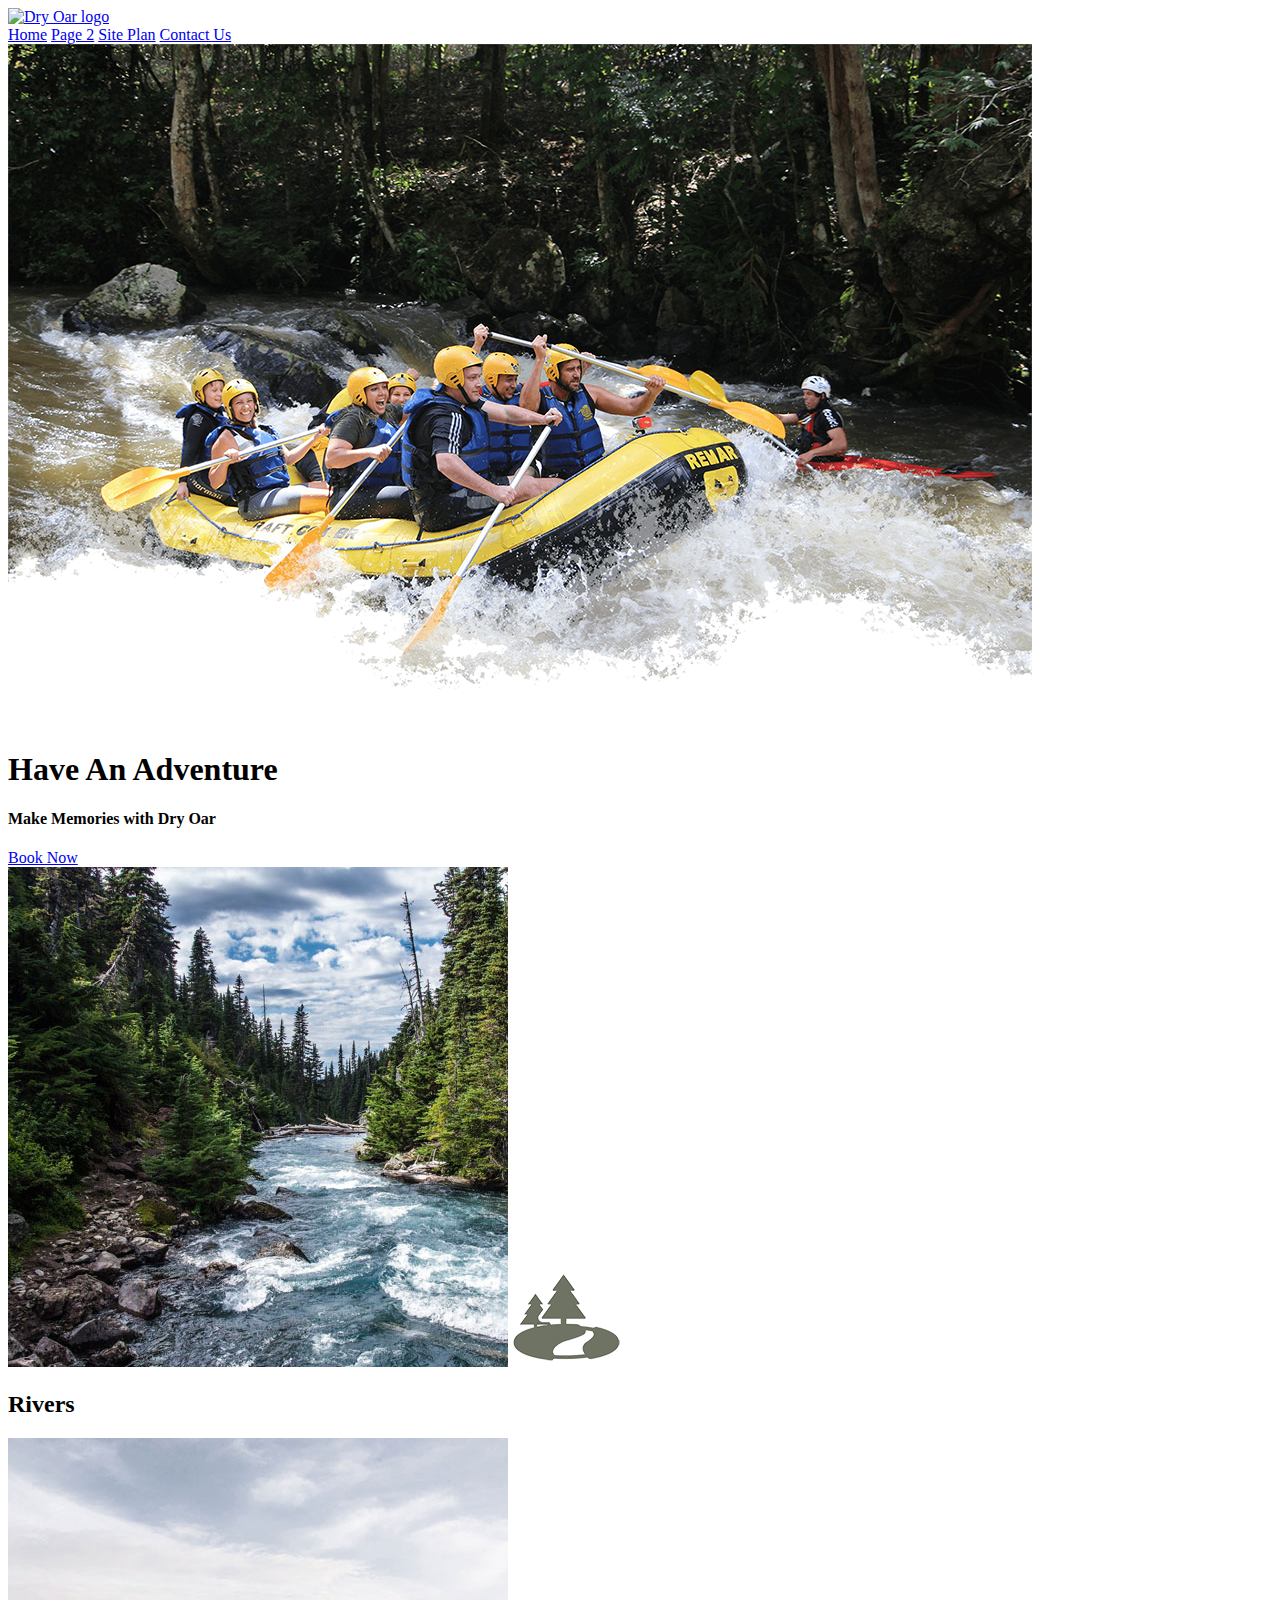
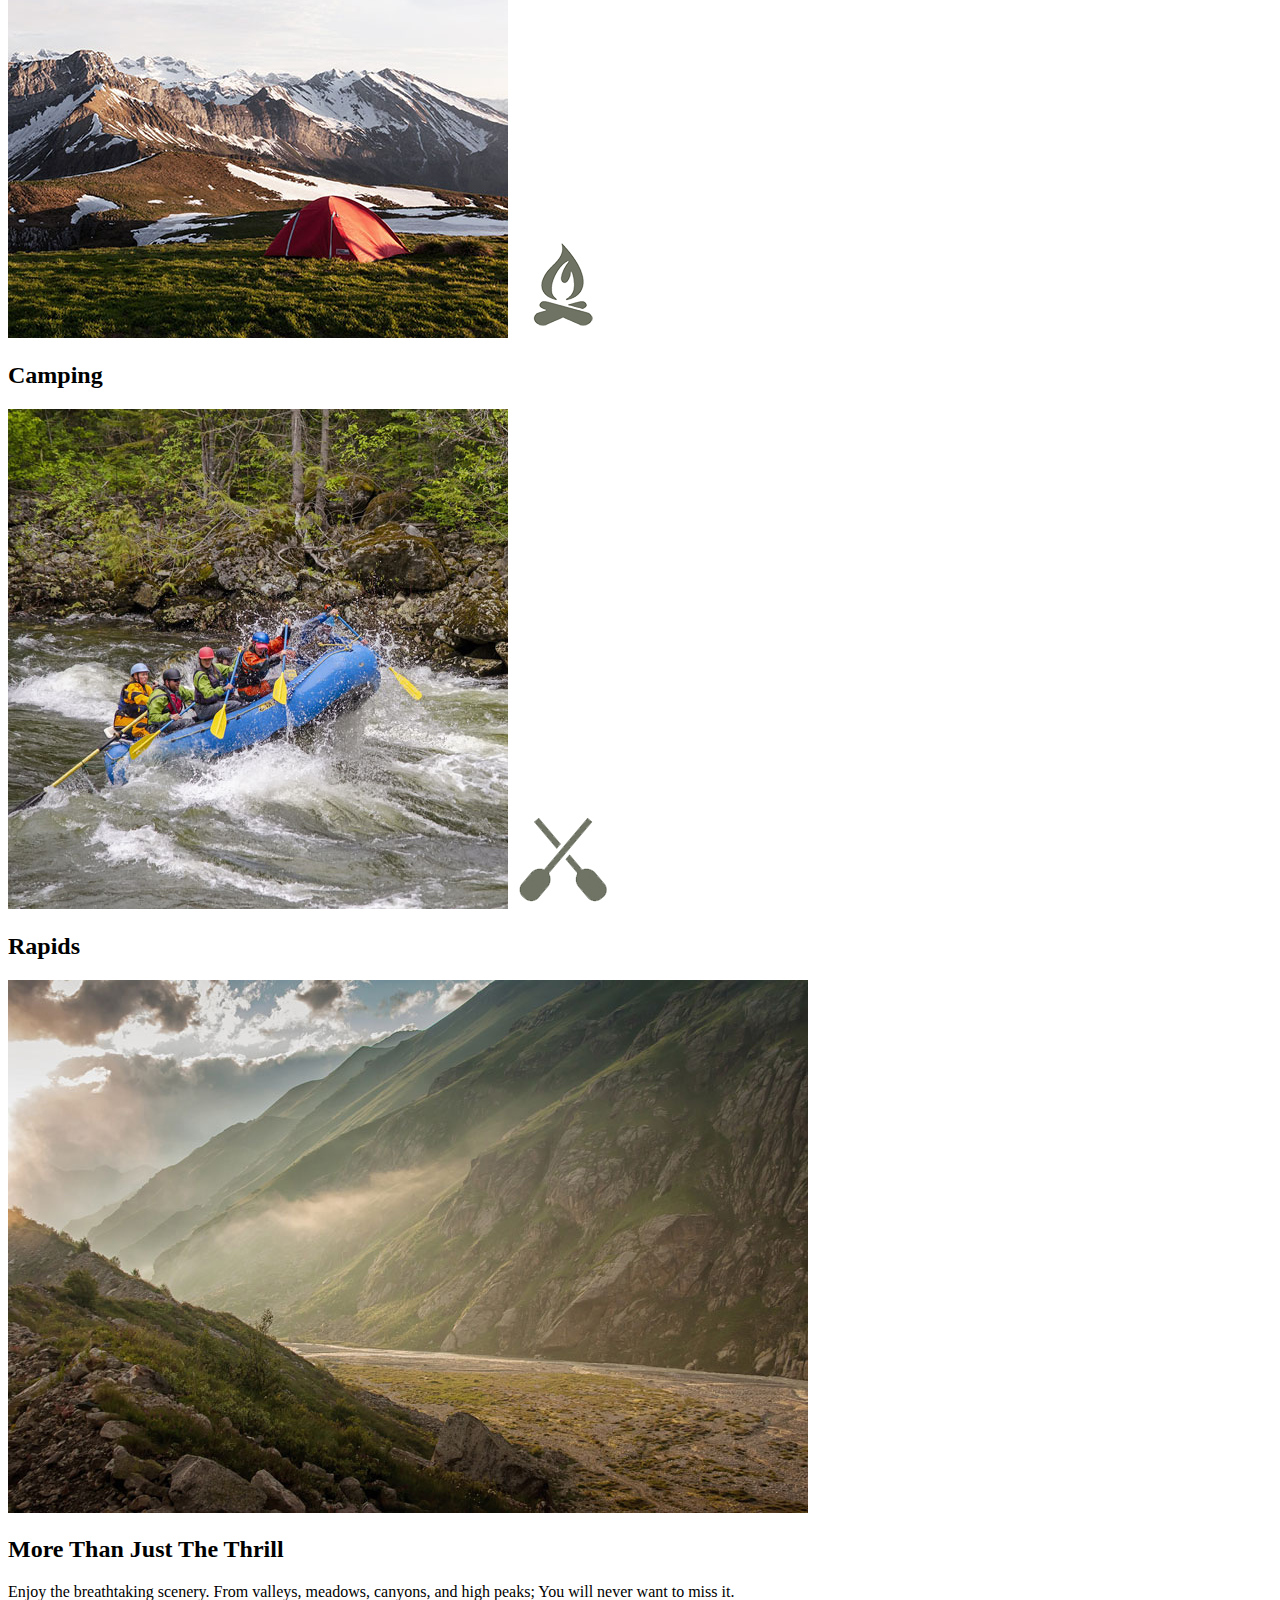
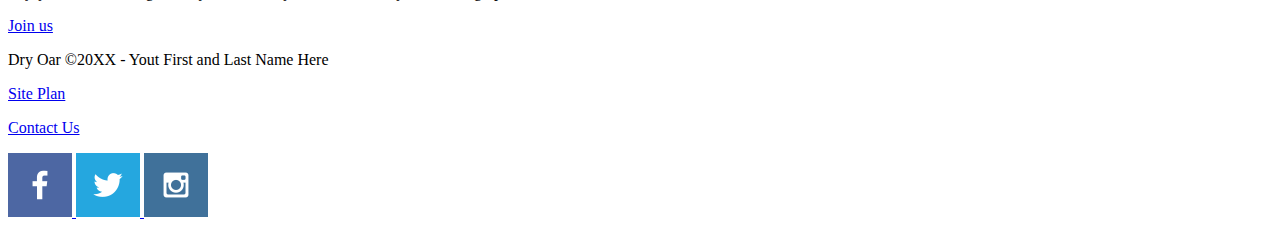
==== wwr/index.html @ 32d37b5d "index page added(no css yet)" ====
<!DOCTYPE html>
<html lang="en">
<head>
    <meta charset="UTF-8">
    <meta http-equiv="X-UA-Compatible" content="IE=edge">
    <meta name="viewport" content="width=device-width, initial-scale=1.0">
    <title>Whitewater Rafting Vacations | Dry Oar Boating | Home</title>
</head>
<body>
    <header>
        <a id="logo_link" href="index.html">
            <img class="logo" src="images/logo.png" alt="Dry Oar logo">
        </a>
        <nav>
            <a href="index.html">Home</a>
            <a href="#">Page 2</a>
            <a href="site-plan-rafting.html">Site Plan</a>
            <a href="contactus.html">Contact Us</a>            
        </nav>
    </header>
    <div id="hero">
        <div id="hero-box">
            <img id="hero-img" src="images/hero.png" alt="People loving white water rafting">
        </div>
        <section id="hero-msg">
            <h1 class="home-title">Have An Adventure</h1>
            <h4>Make Memories with Dry Oar</h4>
            <div class="button-box">
                <a class="book" href="contactus.html">Book Now</a>
            </div>
        </section>
    </div>
    <main class="home-grid">
        <section class="river-card">
            <img class="card-img" src="images/rivers.jpg" alt="river in forest">
            <img class="icon" src="images/river_icon.png" alt="river icon">
            <h2>Rivers</h2>
        </section>
        <section class="camping-card">
            <img class="card-img" src="images/camping.jpg" alt="tent in mountains">
            <img class="icon" src="images/fire_icon.png" alt="fire icon">
            <h2>Camping</h2>
        </section>
        <section class="rapids-card">
            <img class="card-img" src="images/rapids.jpg" alt="rafting boat">
            <img class="icon" src="images/oars.png" alt="oars icon">
            <h2>Rapids</h2>
        </section>
        <img class="mountains" src="images/mountains.jpg" alt="Misty mountains">
        <section class="msg">
            <h2>More Than Just The Thrill</h2>
            <p>Enjoy the breathtaking scenery. From valleys, meadows, canyons, and high peaks; You will never want to miss it.</p>
            <a class='join' href="rivers.html">Join us</a>               
        </section>
    </main>
    <footer>
        <p>Dry Oar &copy;20XX - Yout First and Last Name Here</p>
        <p><a href="site-plan-rafting.html">Site Plan</a></p>
        <p><a href="contactus.html">Contact Us</a></p>
        <div class="social">
            <a href="http://facebook.com">
                <img src="images/facebook.png" alt="fb icon">
            </a>
            <a href="http://twitter.com">
                <img src="images/twitter.png" alt="twitter icon">
            </a>
            <a href="http://instagram.com">
                <img src="images/instagram.png" alt="instagram icon">
            </a>
        </div>
    </footer>
</body>
</html>
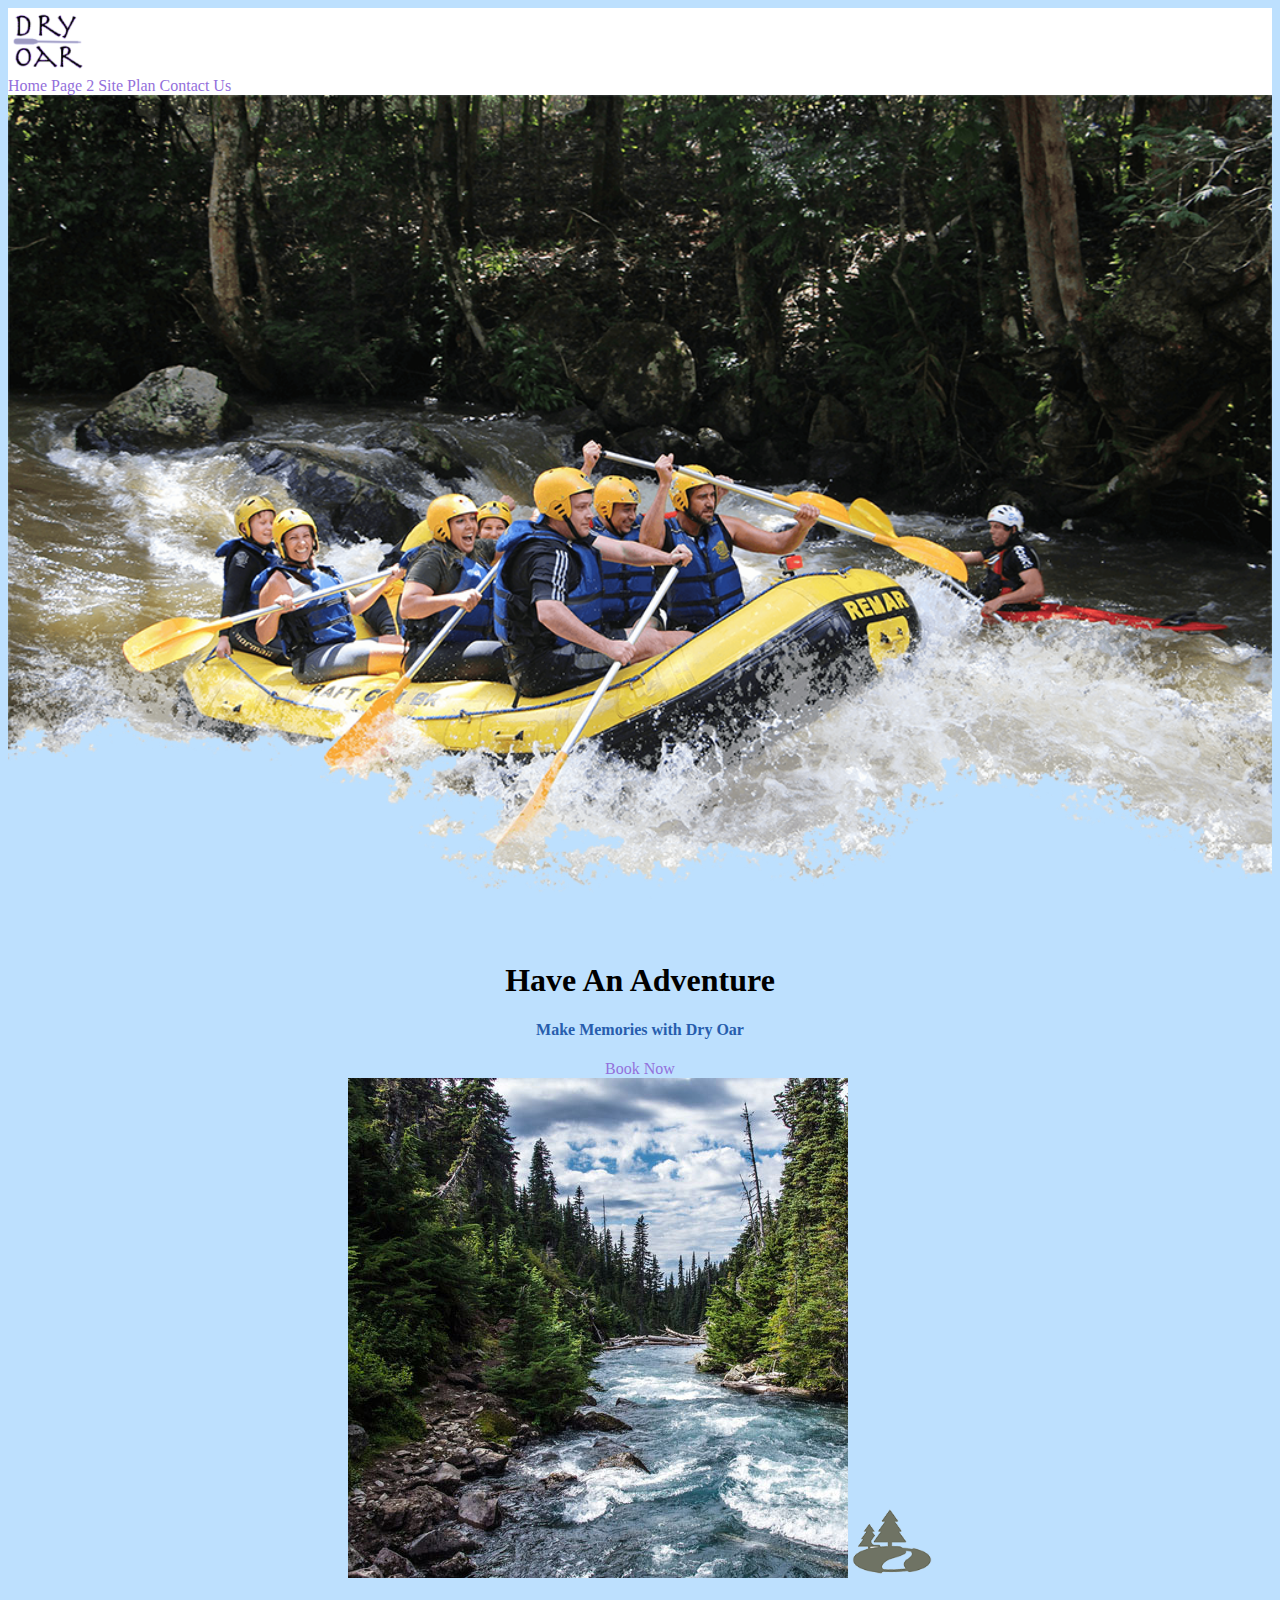
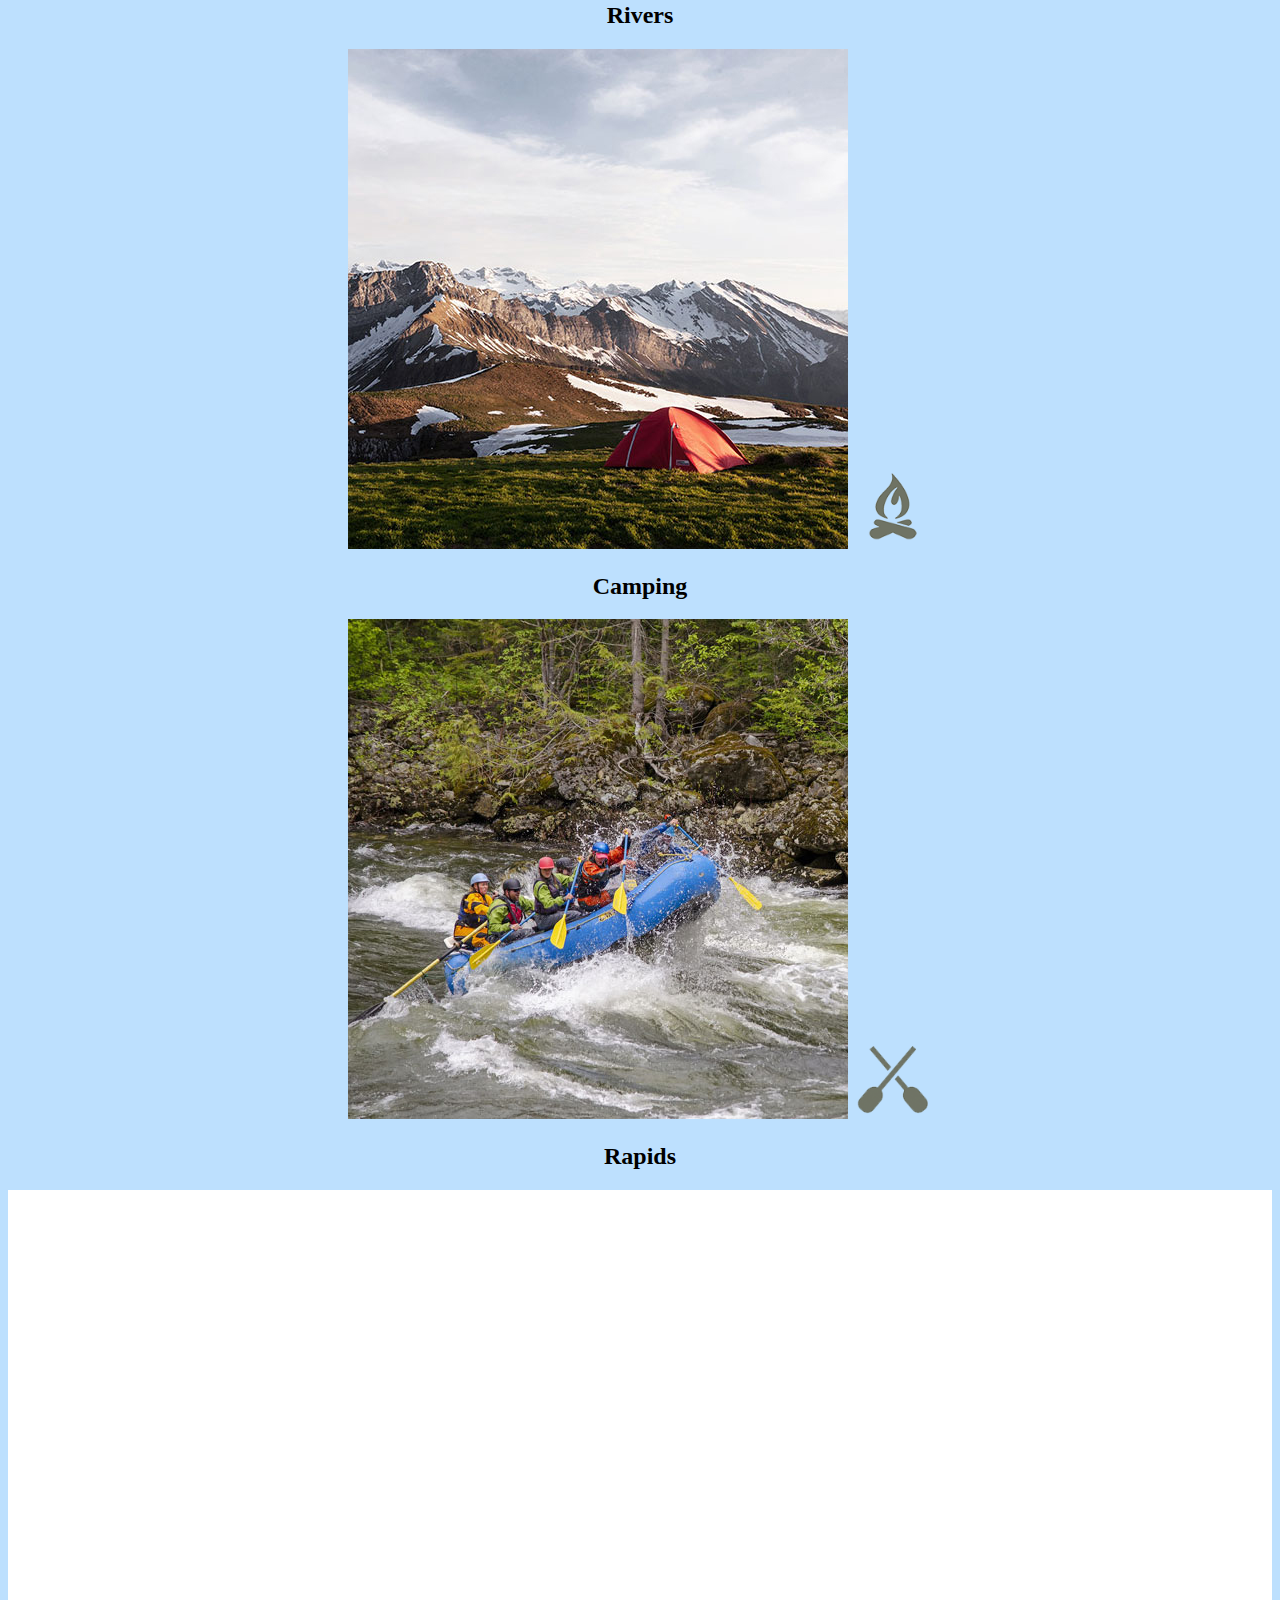
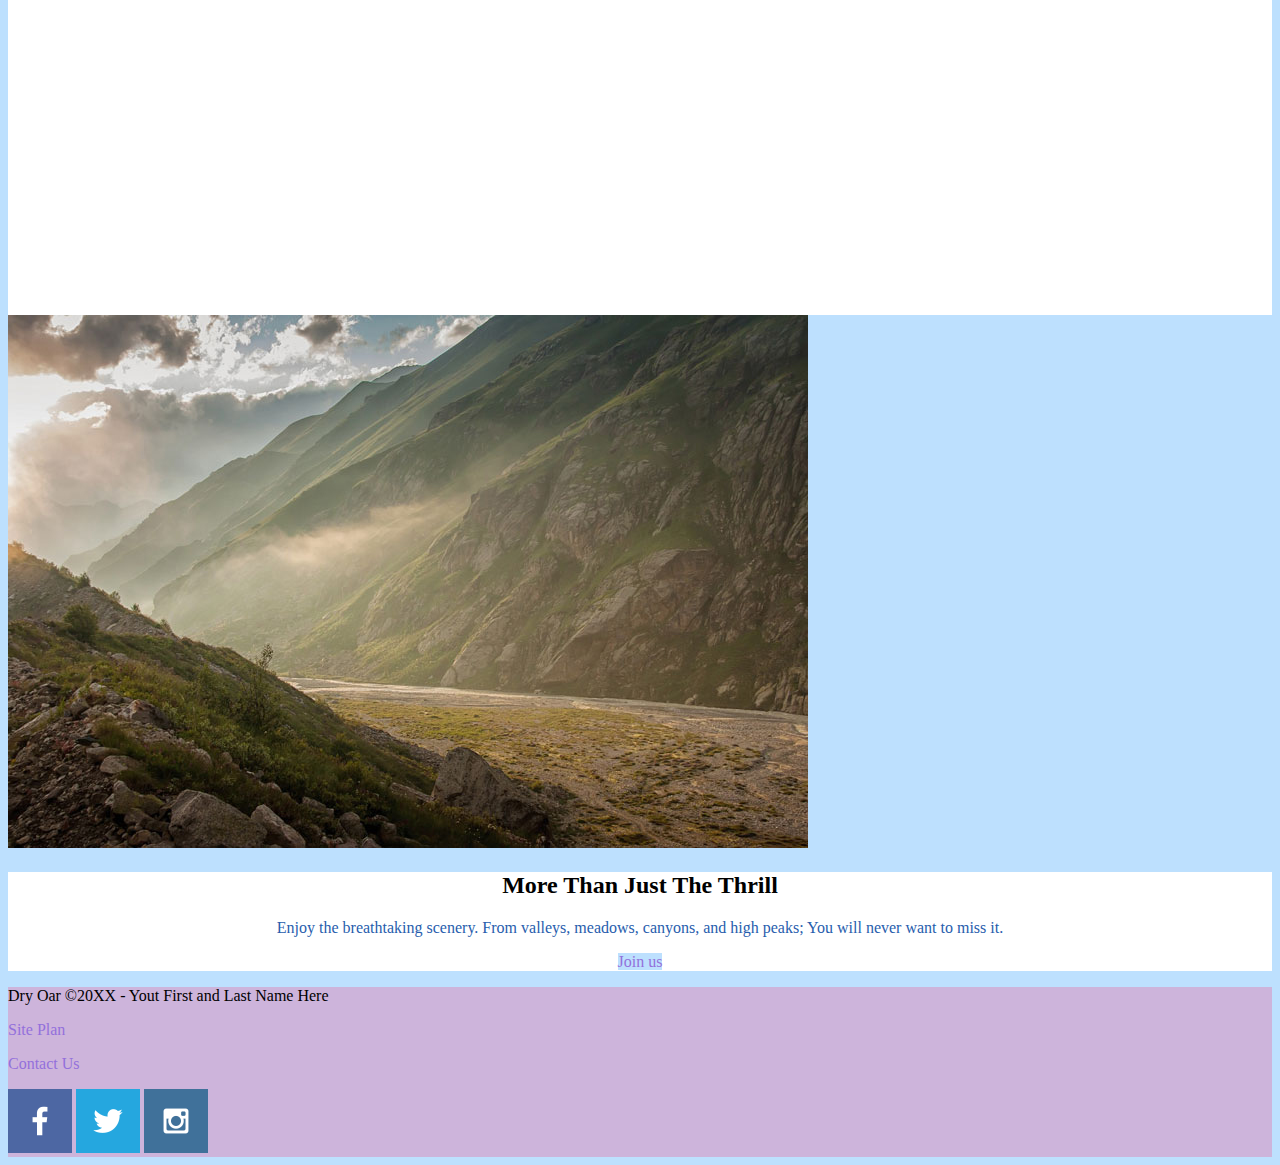
==== commit 18e30876: "style.css added" ====
--- a/wwr/index.html
+++ b/wwr/index.html
@@ -5,69 +5,73 @@
     <meta http-equiv="X-UA-Compatible" content="IE=edge">
     <meta name="viewport" content="width=device-width, initial-scale=1.0">
     <title>Whitewater Rafting Vacations | Dry Oar Boating | Home</title>
+    <link rel="stylesheet" href="styles/style.css">
 </head>
 <body>
-    <header>
+    <div id="content">
+      <header>
         <a id="logo_link" href="index.html">
-            <img class="logo" src="images/logo.png" alt="Dry Oar logo">
+          <img class="logo" src="images/logo 2.png" alt="Dry Oar logo">
         </a>
         <nav>
-            <a href="index.html">Home</a>
-            <a href="#">Page 2</a>
-            <a href="site-plan-rafting.html">Site Plan</a>
-            <a href="contactus.html">Contact Us</a>            
+          <a href="index.html">Home</a>
+          <a href="#">Page 2</a>
+          <a href="site-plan-rafting.html">Site Plan</a>
+          <a href="contactus.html">Contact Us</a>            
         </nav>
-    </header>
-    <div id="hero">
+      </header>
+      <div id="hero">
         <div id="hero-box">
-            <img id="hero-img" src="images/hero.png" alt="People loving white water rafting">
+          <img id="hero-img" src="images/hero.png" alt="People loving white water rafting">
         </div>
-        <section id="hero-msg">
+          <section id="hero-msg">
             <h1 class="home-title">Have An Adventure</h1>
             <h4>Make Memories with Dry Oar</h4>
             <div class="button-box">
-                <a class="book" href="contactus.html">Book Now</a>
+              <a class="book" href="contactus.html">Book Now</a>
             </div>
-        </section>
-    </div>
-    <main class="home-grid">
+          </section>
+      </div>
+      <main class="home-grid">
         <section class="river-card">
-            <img class="card-img" src="images/rivers.jpg" alt="river in forest">
-            <img class="icon" src="images/river_icon.png" alt="river icon">
-            <h2>Rivers</h2>
+          <img class="card-img" src="images/rivers.jpg" alt="river in forest">
+          <img class="icon" src="images/river_icon.png" alt="river icon">
+          <h2>Rivers</h2>
         </section>
         <section class="camping-card">
-            <img class="card-img" src="images/camping.jpg" alt="tent in mountains">
-            <img class="icon" src="images/fire_icon.png" alt="fire icon">
-            <h2>Camping</h2>
+          <img class="card-img" src="images/camping.jpg" alt="tent in mountains">
+          <img class="icon" src="images/fire_icon.png" alt="fire icon">
+          <h2>Camping</h2>
         </section>
         <section class="rapids-card">
-            <img class="card-img" src="images/rapids.jpg" alt="rafting boat">
-            <img class="icon" src="images/oars.png" alt="oars icon">
-            <h2>Rapids</h2>
+          <img class="card-img" src="images/rapids.jpg" alt="rafting boat">
+          <img class="icon" src="images/oars.png" alt="oars icon">
+          <h2>Rapids</h2>
         </section>
+        <div id="background"></div>
         <img class="mountains" src="images/mountains.jpg" alt="Misty mountains">
         <section class="msg">
-            <h2>More Than Just The Thrill</h2>
-            <p>Enjoy the breathtaking scenery. From valleys, meadows, canyons, and high peaks; You will never want to miss it.</p>
-            <a class='join' href="rivers.html">Join us</a>               
+          <h2>More Than Just The Thrill</h2>
+          <p>Enjoy the breathtaking scenery. From valleys, meadows, canyons, and high peaks; You will never want to miss it.</p>
+          <a class='join' href="rivers.html">Join us</a>               
         </section>
-    </main>
-    <footer>
+      </main>
+      <footer>
         <p>Dry Oar &copy;20XX - Yout First and Last Name Here</p>
         <p><a href="site-plan-rafting.html">Site Plan</a></p>
         <p><a href="contactus.html">Contact Us</a></p>
         <div class="social">
-            <a href="http://facebook.com">
-                <img src="images/facebook.png" alt="fb icon">
+          <a href="http://facebook.com" target="_blank">
+              <img src="images/facebook.png" alt="fb icon">
             </a>
-            <a href="http://twitter.com">
-                <img src="images/twitter.png" alt="twitter icon">
+            <a href="http://twitter.com" target="_blank">
+              <img src="images/twitter.png" alt="twitter icon">
             </a>
-            <a href="http://instagram.com">
-                <img src="images/instagram.png" alt="instagram icon">
+            <a href="http://instagram.com" target="_blank">
+              <img src="images/instagram.png" alt="instagram icon">
             </a>
         </div>
-    </footer>
+      </footer>
+    </div>
 </body>
 </html>--- a/wwr/styles/style.css
+++ b/wwr/styles/style.css
@@ -0,0 +1,82 @@
+div {
+    max-width: 1600px;
+}
+#content {
+    margin: 0 auto;
+}
+nav a {
+    text-align: center;
+    color: mediumpurple;
+    text-decoration: none;
+}
+#hero-msg h1, #hero-msg h4 {
+    text-align: center;
+}
+.button-box {
+    text-align: center;
+}
+main section {
+    text-align: center;
+}
+#background {
+    height: 725px;
+}
+body {
+    background-color: #bde0fe ;
+}
+header {
+    background-color: white;
+}
+nav a:hover {
+    background-color: #cdb4db;
+}
+.book, .join {
+    background-color: #bde0fe;
+    color: mediumpurple;
+    text-decoration: none;
+}
+.book:hover, .join:hover {
+    background-color: #cdb4db;
+    color: white;
+}
+#background {
+    background-color: white;
+}
+.msg {
+    background-color: white;
+}
+footer {
+    background-color: #cdb4db;
+    color: black;
+}
+.home-title {
+    color:black;
+}
+h4 {
+    color:#275dad;
+}
+.msg h2 {
+    color: black;
+}
+.msg p {
+    color: #275dad;
+}
+footer a {
+    color: mediumpurple;
+    text-decoration: none;
+}
+footer a:hover {
+    color:white;
+}
+.logo {
+    width: 80px;
+}
+.icon {
+    width: 80px ;
+}
+#hero-img {
+    width: 100%;
+}
+footer p a:hover {
+    text-decoration: underline;
+}   